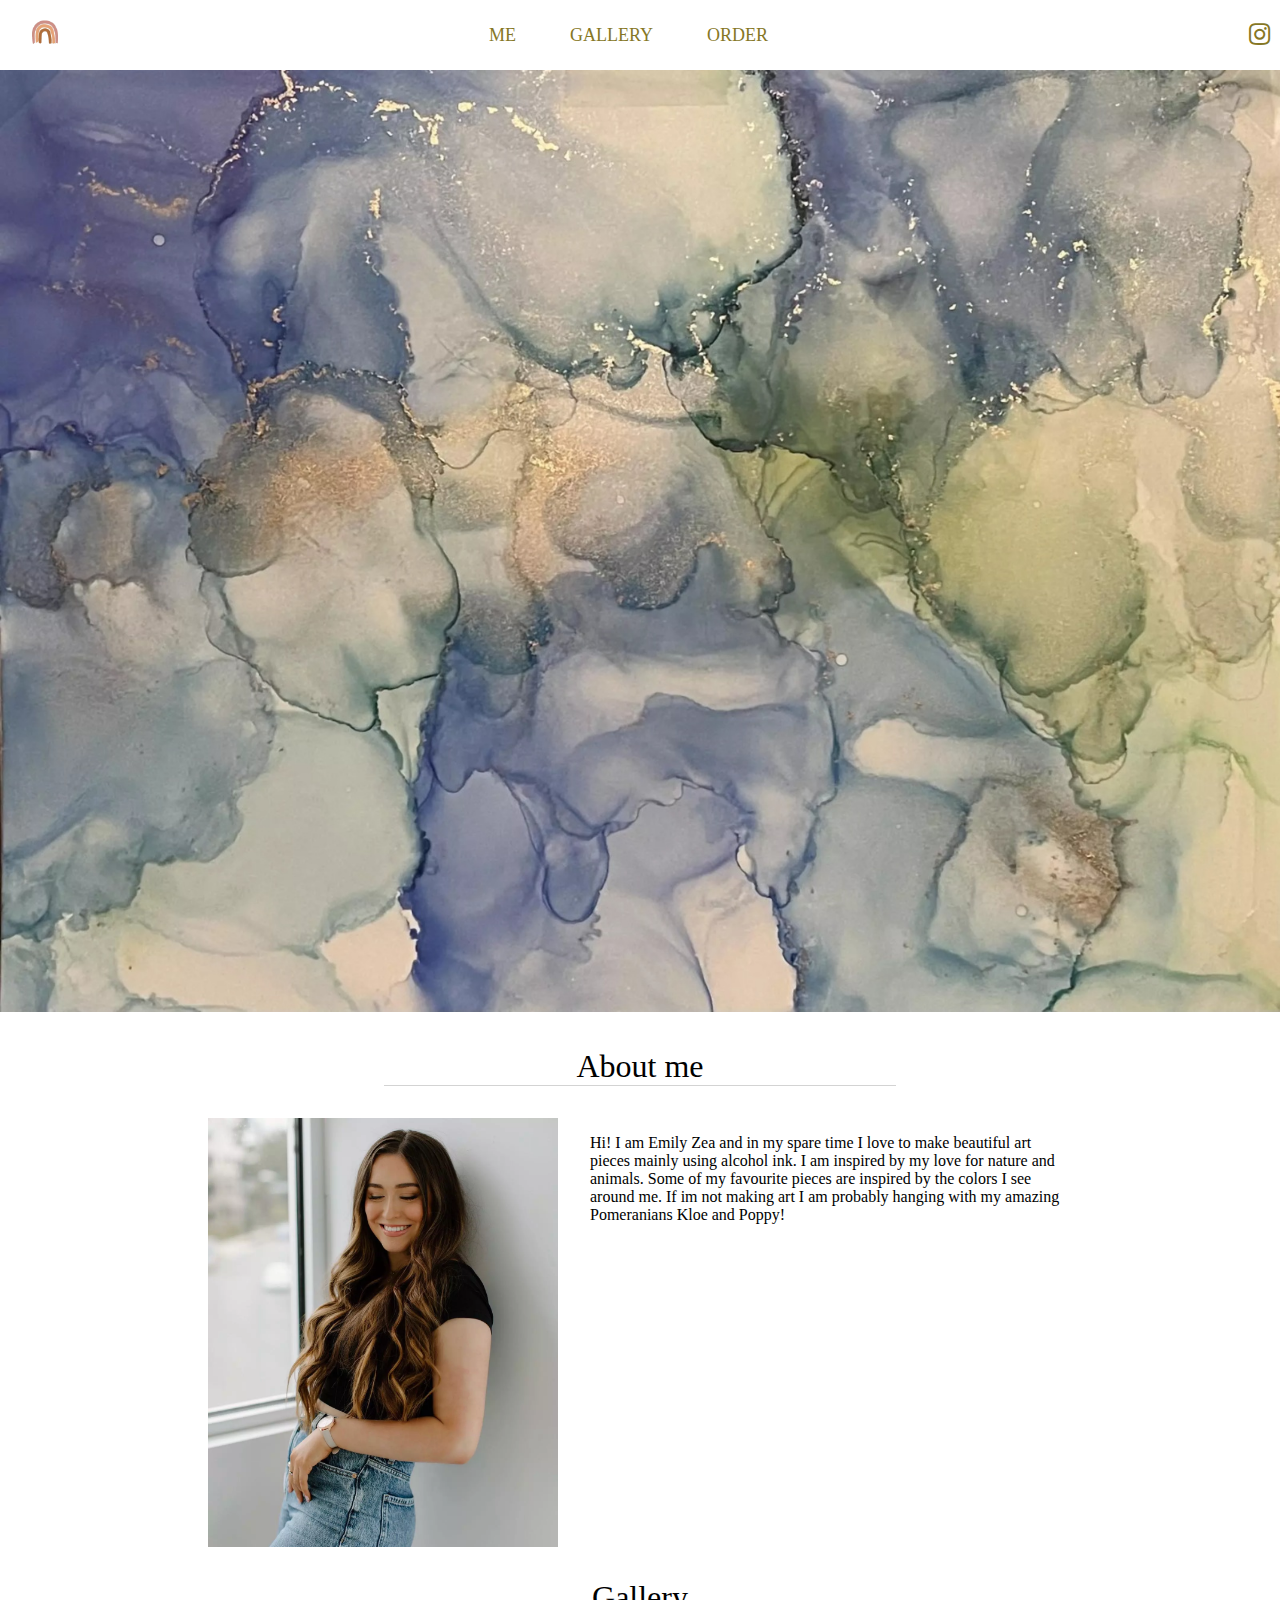
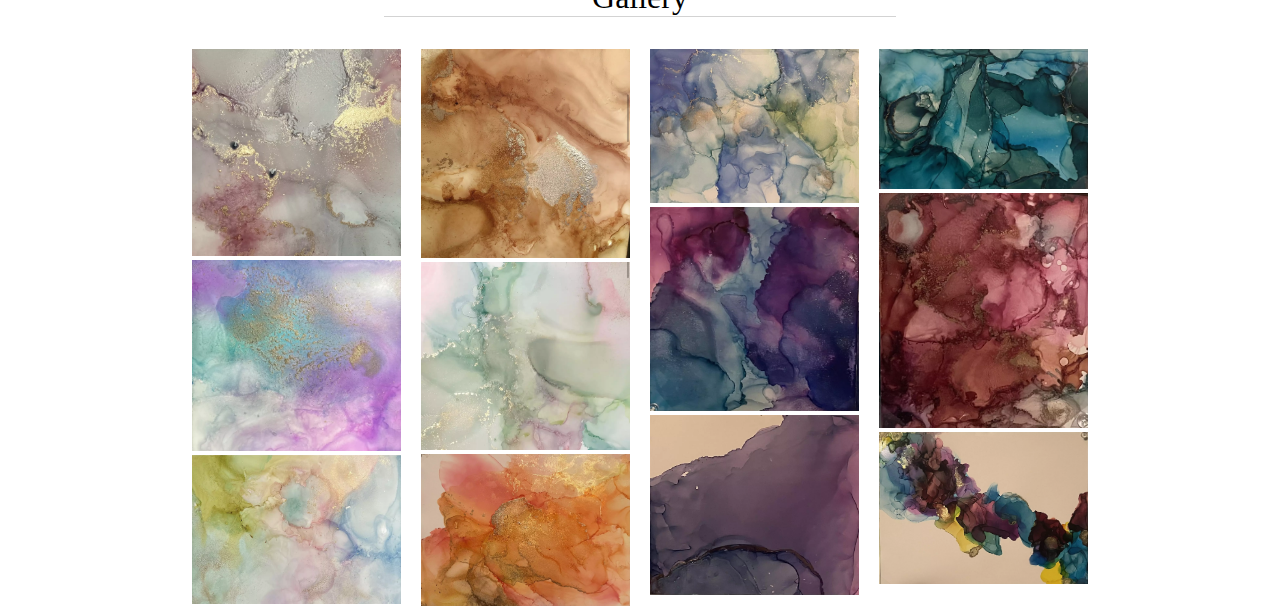
==== index.html @ 8fcdc7fa "srcset of mainimg" ====
<!DOCTYPE html>
<html lang="en">
<head>
  <meta charset="UTF-8">
  <meta http-equiv="X-UA-Compatible" content="IE=edge">
  <meta name="viewport" content="width=device-width, initial-scale=1.0">
  <link rel="stylesheet" href="styles.css">
  <link rel="stylesheet" href="https://cdnjs.cloudflare.com/ajax/libs/font-awesome/6.2.0/css/all.min.css" integrity="sha512-xh6O/CkQoPOWDdYTDqeRdPCVd1SpvCA9XXcUnZS2FmJNp1coAFzvtCN9BmamE+4aHK8yyUHUSCcJHgXloTyT2A==" crossorigin="anonymous" referrerpolicy="no-referrer" />
  <link rel="stylesheet" href="https://cdnjs.cloudflare.com/ajax/libs/font-awesome/4.7.0/css/font-awesome.min.css">
  <title>Zeal art</title>
</head>
<header>
  <nav>
    <a href="./index.html"><img src="../images/zealLogo.png" alt="company logo"></a>
    <ul id="mainlinks">
      <a href="./index.html#about-me"><li class="links">ME</li></a>
      <a href="./index.html#main-gallery"><li class="links">GALLERY</li></a>
      <a href="./order.html"><li class="links">ORDER</li></a>
    </ul>

    <a href="https://www.instagram.com/zealartcreations/?hl=en"><i class="fa fa-instagram" id="insta"></i></a>
    <div id="burger"><i class="fa-solid fa-bars"></i></div>
  </nav>

  <div id="hiddenlink">
    <ul id="reactivelinks">
      <a href="./index.html#about-me"><li class="links">ME</li></a>
      <a href="./index.html#main-gallery"><li class="links">GALLERY</li></a>
      <a href="./order.js"><li class="links">ORDER</li></a>
    </ul>
  </div>
</header>
  <div class="nav-container">
    <img id="main-img" srcset="
    ../images/img7-small.jpg 300w,
    ../images/img7-med.jpg 600w,
    ../images/img7-lrg.jpg 1200w,
    ../images/img7-xl.jpg 1600w
    " 
    alt="alcohol ink painting">
  </div>
<body>
 <section class="about-wrapper">
    <p id="about-me">About me</p>

  <div class="about">    
    <img class="me-img" src="../images/emily.webp" alt="">
    <p class="me-text">Hi! I am Emily Zea and in my spare time I love to make beautiful art pieces mainly using alcohol ink. I am inspired by my love for nature and animals. Some of my favourite pieces are inspired by the colors I see around me. If im not making art I am probably hanging with my amazing Pomeranians Kloe and Poppy!  </p>
  </div>

 </section>
 <section id="main-gallery"class="gallery-wrapper">
  <p class="gallery">Gallery</p>
  <div class="gallery-img">

    <div class="img-text">
      <p class="img-identify one">$10</p>
      <img id="one" src="../images/img8.webp" alt="">
     </div>

     <div class="img-text">
      <p class="img-identify two">$5</p>
      <img id="two" src="../images/img9.webp" alt="">
     </div>

    <div class="img-text">
      <p class="img-identify three">$10</p>
      <img id="three" src="../images/img10.webp" alt="">
    </div>

    <div class="img-text">
      <p class="img-identify four">$15</p>
      <img id="four" src="../images/img11.webp" alt="">
    </div>

    <div class="img-text">
      <p class="img-identify five">$15</p>
      <img id="five" src="../images/img12.webp" alt="">
    </div>

    <div class="img-text">
      <p class="img-identify six">$10</p>
      <img id="six" src="../images/img6.webp" alt="">
    </div>

    <div class="img-text">
      <p class="img-identify seven">$20</p>
      <img id="seven"src="../images/img7.webp" alt="">
    </div>

    <div class="img-text">
      <p class="img-identify eight">$10</p>
      <img id="eight" src="../images/img1.webp" alt="">
    </div>

    <div class="img-text">
      <p class="img-identify nine">$10</p>
      <img id="nine" src="../images/img2.webp" alt="">
    </div>
    
    <div class="img-text">
      <p class="img-identify ten">$10</p>
      <img id="ten" src="../images/img3.webp" alt="">
    </div>

    <div class="img-text">
      <p class="img-identify eleven">$10</p>
      <img id="eleven" src="../images/img4.webp" alt="">
    </div>
    
    <div class="img-text">
      <p class="img-identify twelve">$10</p>
      <img id="twelve" src="../images/img5.webp" alt="">
    </div>

  </div>
 </section>

  <script src="../src/app.js"></script>
</body>
</html>
---- styles.css ----
*{
  padding: 0;
  margin: 0;
  box-sizing: border-box;
}

/* navbar */
#insta{
  font-size: 25px;
  padding-top: 22px;
  padding-right: 10px;
  color: rgb(134, 119, 37);

}
nav{
  display: flex;
  justify-content: space-between;
  max-height: 70px;

}
nav img{
  width: 80px;
  margin-left: 5px;
}
.links {
  list-style: none;
  display: inline-flex;
  padding: 25px;
  color: rgb(134, 119, 37);
  font-size: large;
}
a{
  text-decoration: none;
}
#mainlinks{
  margin-left: -4.8rem;
}

.links:hover, #insta:hover, #burger:hover{
  color: rgb(74, 69, 23);
  cursor: grab;
}

#burger{
  font-size: x-large;
  font-weight: 100;
  color: rgb(134, 119, 37);
  padding: 22px 30px 40px 30px;
  display: none;
}
@media (max-width: 850px){
  nav button{
    display: none;
  }
  #burger{
    display: block;
  }
  nav ul{
    display: none;
  }
}
@media (min-width: 849px){
  #hiddenlink{
    display: none
  }
  
}
  #reactivelinks{
    text-align: center;
    margin: 0;
    padding: 0;
    font-size: medium;
    display: none;
  }




  /* mainimg */
  #main-img{
    
  }


  /* about */
  
  #about-me, .gallery{
    font-size: xx-large;
    font-weight: 400;
    margin: 2rem auto 2rem auto;
    border-bottom: 1px solid lightgray;
    max-width: 40%;
    text-align: center;
  }
  .about{
    display: flex;
    max-width: 70%;
    margin-left: auto;
    margin-right: auto;
  }
  .me-img{
    margin-right: 1rem;
    margin-left: 1rem;
    max-width: 350px
  }
  .me-text{
    margin: 1rem;

  }

@media screen and (max-width: 750px) {
  .about{
    flex-direction: column;
    align-items: center; 
  }
  
}
@media screen and (min-width: 1300px){
  .me-text{
    max-width: 70%;
  }
}

/* gallery */

.gallery-img{
  margin: 0 15% 0 15%;
  gap: 20px;
}
.gallery-img img{
  width: 100%;
}
.img-text{
  position: relative;

}
.img-identify{
  position: absolute;
  color: white;
  font: 400;
  font-size: x-large;
  padding: 1px;
  background-color: rgb(90, 107, 65);
  display: none;
}

@media screen and (min-width: 500px){
  .gallery-img{
    columns: 2;
  }
}
@media screen and (min-width: 650px){
  .gallery-img{
    columns: 3;
  }
}
@media screen and (min-width: 800px){
  .gallery-img{
    columns: 4;
  }
}
.img-list-text{
  /* margin-bottom: 10px; */
  text-align: center;
  display: flex;
  flex-direction: column;
  color: white;
  
}
.img-list-writing{
  padding-bottom: 9px;
}
.img-list-head{
  display: inline;
  font-weight: 100;
  color: rgb(200, 180, 66);
  text-decoration: underline;
  
  
}
.img-list-text img, .buying-info{
  margin-left: auto;
  margin-right: auto;
  width: 100%;
  max-width: 600px;
  /* display: block; */
  margin-bottom: 10px;
}
.img-list-text img:hover{
  backdrop-filter: blur(10px);
  filter: blur(20px);
  transition: 0.5s ease-in-out;
}
.img-list-text, .img-list{
  max-width: 600px;
  margin-left: auto;
  margin-right: auto;
  /* columns: 2; */
  /* column-gap: 5px; */

}

.buying-info{
  margin-top: -12rem;
  display: none;
  z-index: 10;  
  
}
@media screen and (min-width: 330px)  {
  .buying-info{
    margin-bottom: 2rem;
  }
}
@media screen and (min-width: 390px)  {
  .buying-info{
    margin-bottom: 3.3rem;
  }
}
@media screen and (min-width: 520px)  {
  .buying-info{
    margin-bottom: 4.5rem;
  }
}
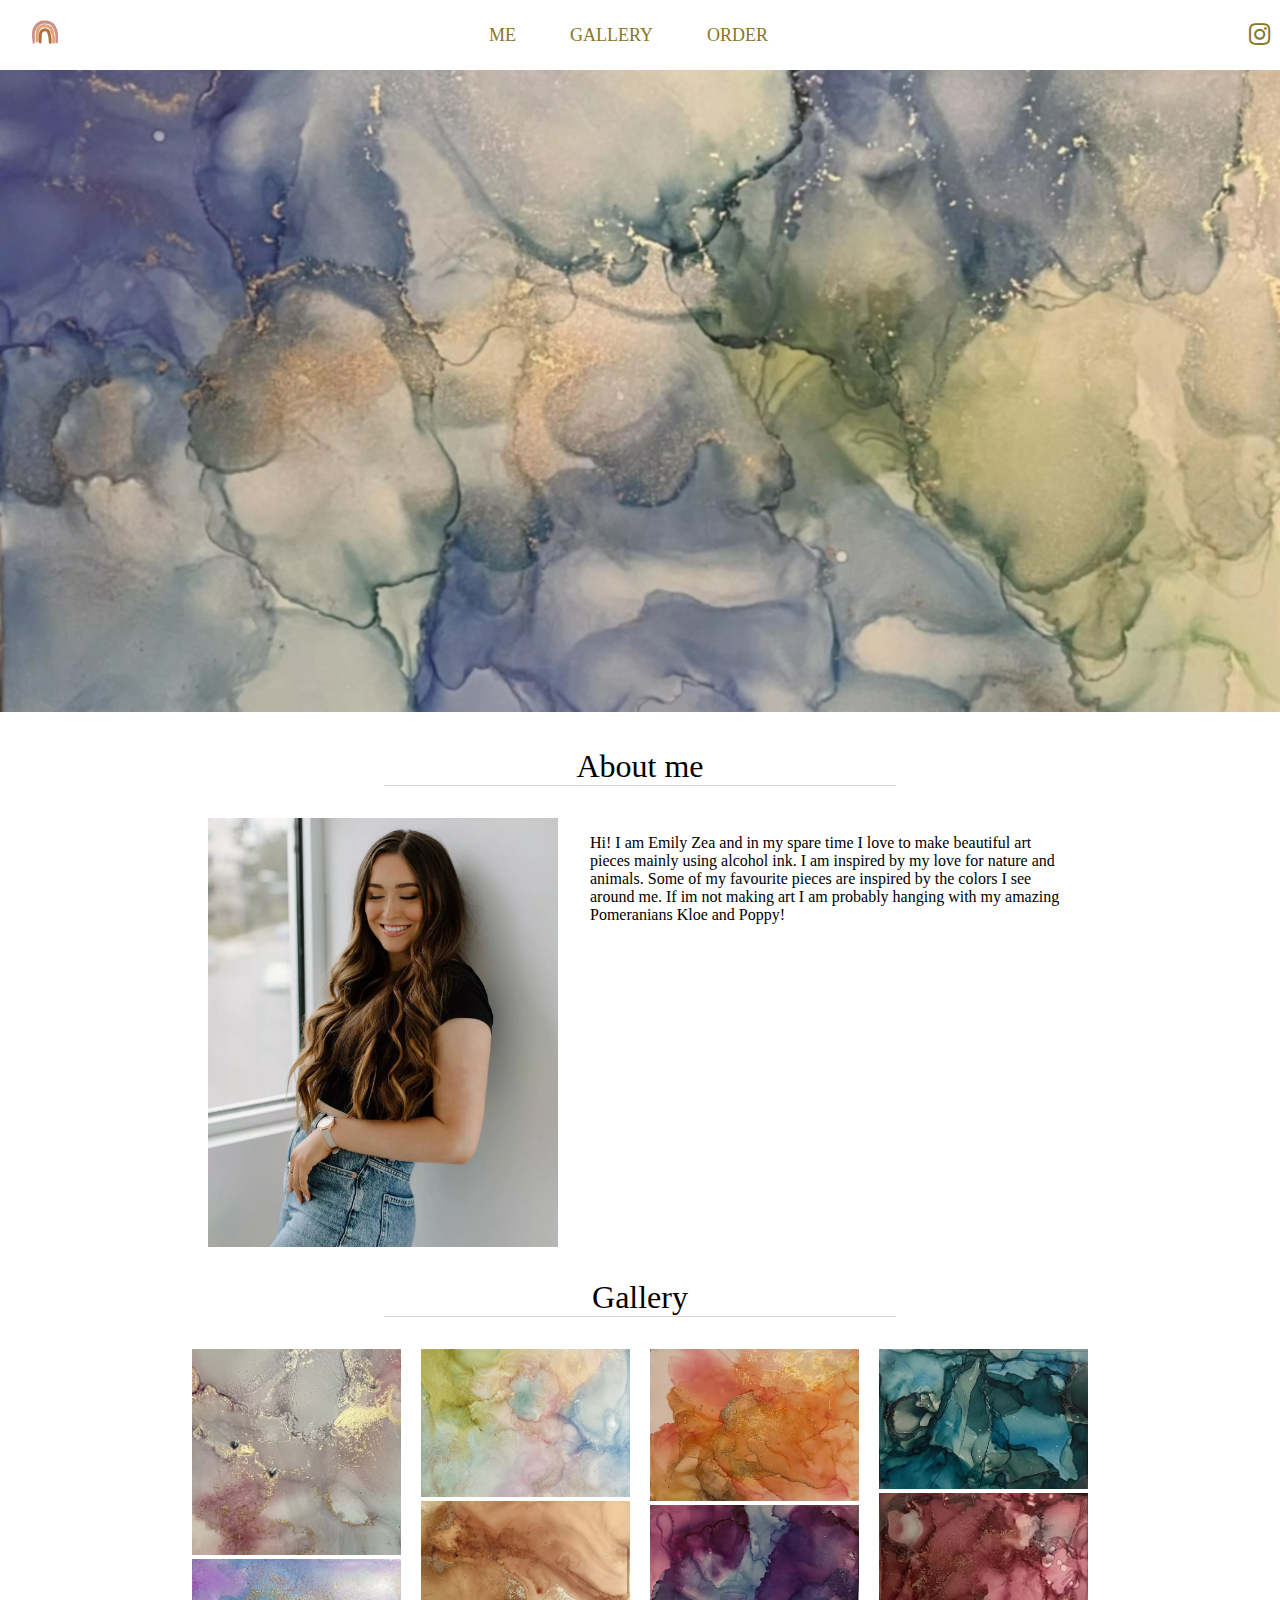
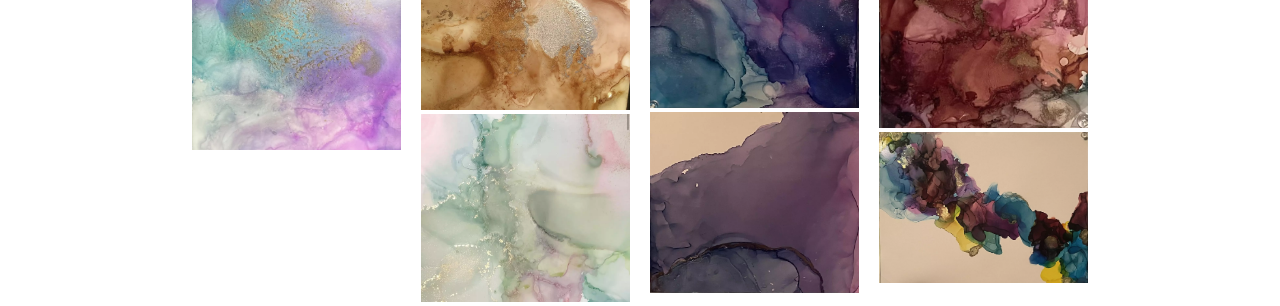
==== commit a708d854: "main img src update" ====
--- a/index.html
+++ b/index.html
@@ -30,13 +30,20 @@
     </ul>
   </div>
 </header>
+
+
+<!-- 320×320, 880×880, 1210×1210, 1470×1470, 1680×1680, 1870×1870, 2048×2048 -->
   <div class="nav-container">
     <img id="main-img" srcset="
-    ../images/img7-small.jpg 300w,
-    ../images/img7-med.jpg 600w,
-    ../images/img7-lrg.jpg 1200w,
-    ../images/img7-xl.jpg 1600w
+    ../images/img7-320.jpg 320w,
+    ../images/img7-880.jpg 880w,
+    ../images/img7-1210.jpg 1210w,
+    ../images/img7-1470.jpg 1470w,
+    ../images/img7-1680.jpg 1680w,
+    ../images/img7-1870.jpg 1870w,
+    ../images/img7-2048.jpg 2048w,
     " 
+    sizes="100vw"
     alt="alcohol ink painting">
   </div>
 <body>
@@ -83,10 +90,17 @@
       <img id="six" src="../images/img6.webp" alt="">
     </div>
 
-    <div class="img-text">
+    <!-- <div class="img-text">
       <p class="img-identify seven">$20</p>
-      <img id="seven"src="../images/img7.webp" alt="">
-    </div>
+      <img id="seven"src="../images/img7.webp" 
+      srcset="
+    ../images/img7-small.jpg 300w,
+    ../images/img7-med.jpg 800w,
+    ../images/img7-lrg.jpg 1200w,
+    ../images/img7-xl.jpg 1600w
+    " 
+    alt="">
+    </div> -->
 
     <div class="img-text">
       <p class="img-identify eight">$10</p>
--- a/styles.css
+++ b/styles.css
@@ -78,7 +78,7 @@
 
   /* mainimg */
   #main-img{
-    
+   
   }
 
 
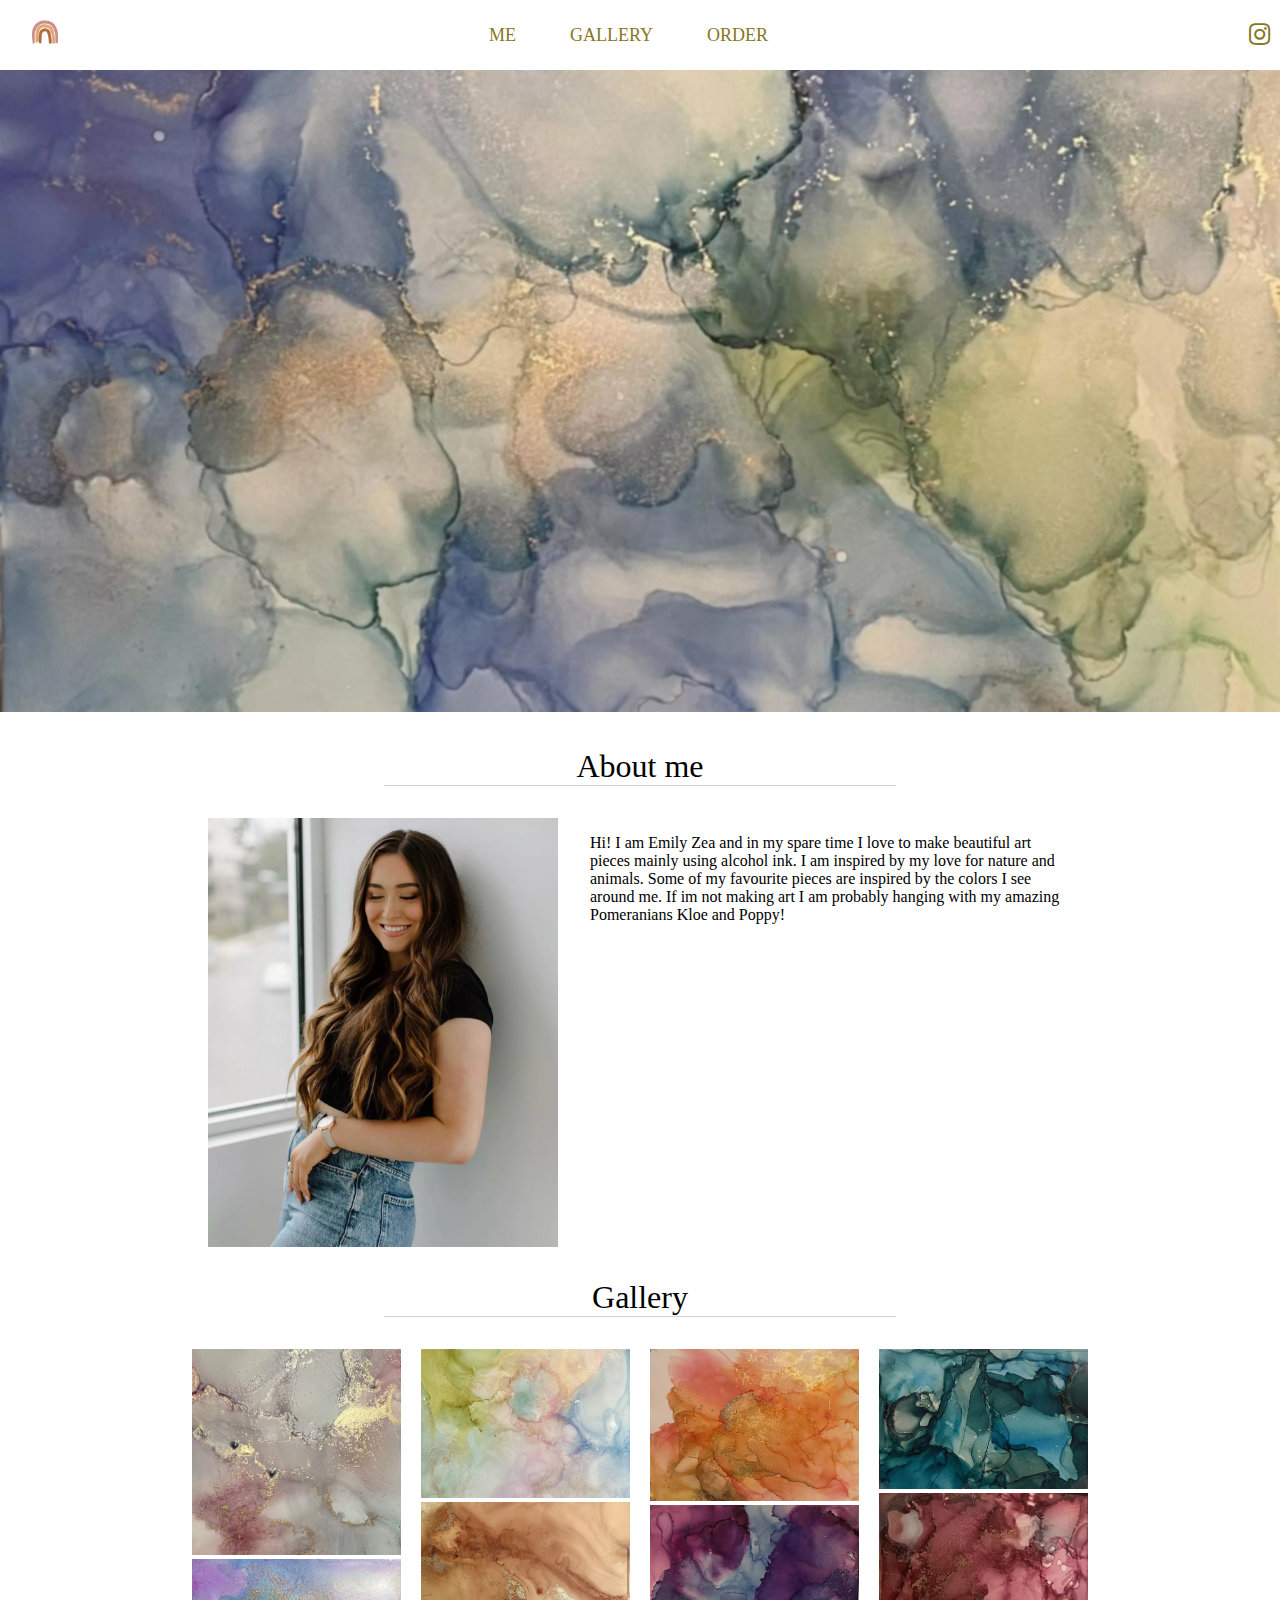
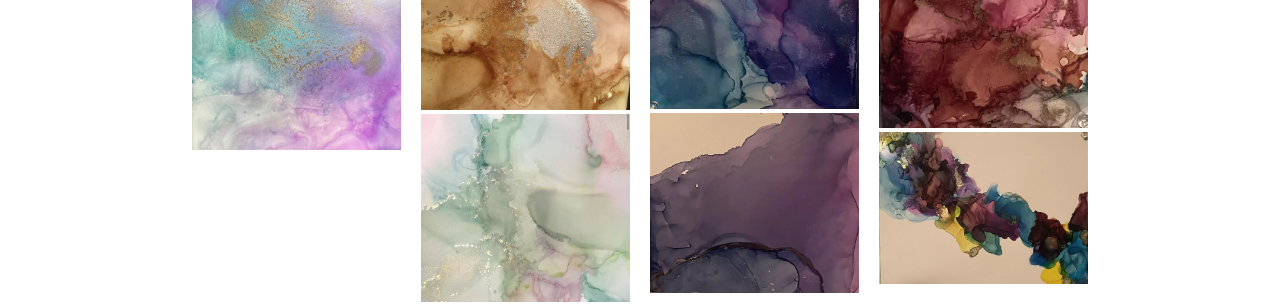
==== commit f083c686: "about photo srcset and img blur affect" ====
--- a/index.html
+++ b/index.html
@@ -34,14 +34,14 @@
 
 <!-- 320×320, 880×880, 1210×1210, 1470×1470, 1680×1680, 1870×1870, 2048×2048 -->
   <div class="nav-container">
-    <img id="main-img" srcset="
+    <img id="main-img" src="../images/img7-320.jpg 320w," srcset="
     ../images/img7-320.jpg 320w,
     ../images/img7-880.jpg 880w,
     ../images/img7-1210.jpg 1210w,
     ../images/img7-1470.jpg 1470w,
     ../images/img7-1680.jpg 1680w,
     ../images/img7-1870.jpg 1870w,
-    ../images/img7-2048.jpg 2048w,
+    ../images/img7-2048.jpg 2048w
     " 
     sizes="100vw"
     alt="alcohol ink painting">
@@ -51,7 +51,12 @@
     <p id="about-me">About me</p>
 
   <div class="about">    
-    <img class="me-img" src="../images/emily.webp" alt="">
+    <img class="me-img" src="../images/emily-500.jpg" srcset="
+    ../images/emily-500.jpg 1x,
+    ../images/emily-1000.jpg 2x,
+    ../images/emily-1800.jpg 3.6x
+    " 
+    alt="">
     <p class="me-text">Hi! I am Emily Zea and in my spare time I love to make beautiful art pieces mainly using alcohol ink. I am inspired by my love for nature and animals. Some of my favourite pieces are inspired by the colors I see around me. If im not making art I am probably hanging with my amazing Pomeranians Kloe and Poppy!  </p>
   </div>
 
@@ -62,7 +67,10 @@
 
     <div class="img-text">
       <p class="img-identify one">$10</p>
-      <img id="one" src="../images/img8.webp" alt="">
+      <img id="one" src="../images/img8.webp" srcset="
+      
+      "
+      alt="">
      </div>
 
      <div class="img-text">
--- a/styles.css
+++ b/styles.css
@@ -101,7 +101,7 @@
   .me-img{
     margin-right: 1rem;
     margin-left: 1rem;
-    max-width: 350px
+    width: 350px;
   }
   .me-text{
     margin: 1rem;
@@ -129,6 +129,7 @@
 }
 .gallery-img img{
   width: 100%;
+  
 }
 .img-text{
   position: relative;
@@ -142,6 +143,7 @@
   padding: 1px;
   background-color: rgb(90, 107, 65);
   display: none;
+  z-index: 10;
 }
 
 @media screen and (min-width: 500px){
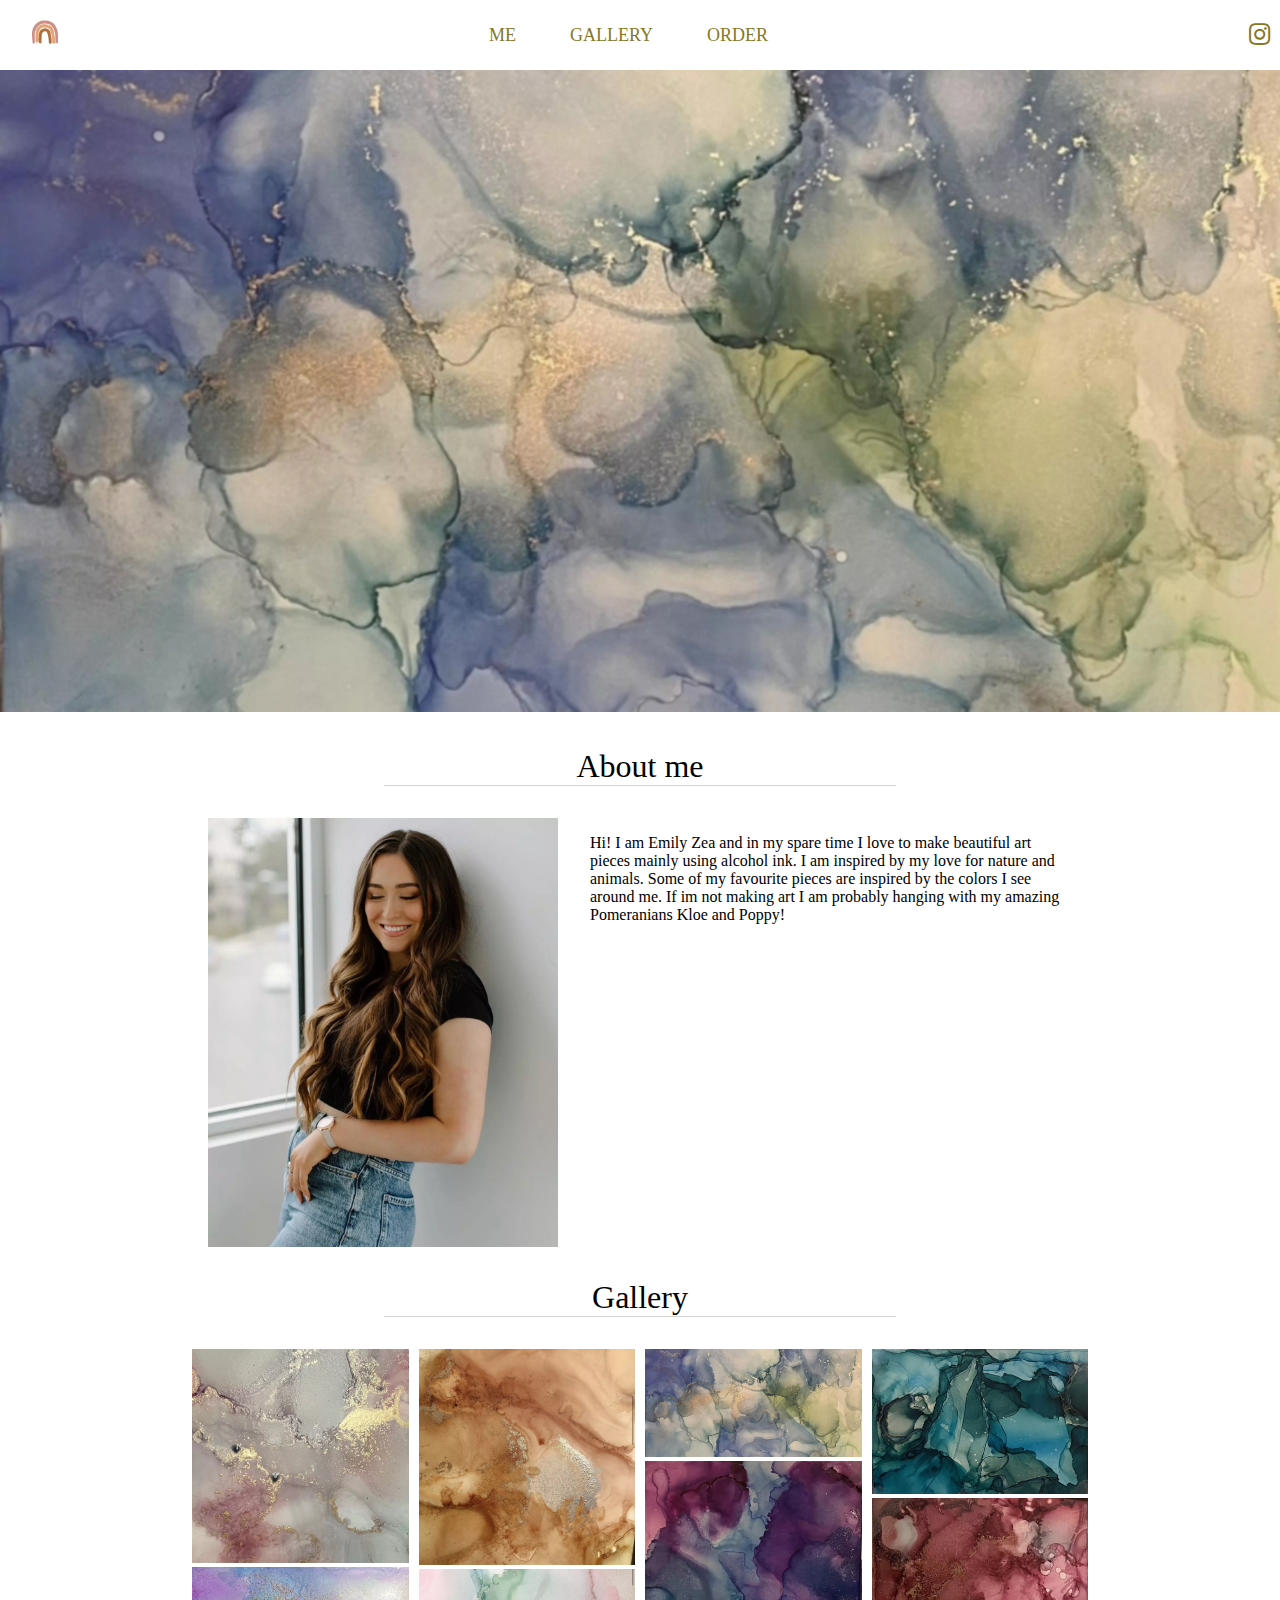
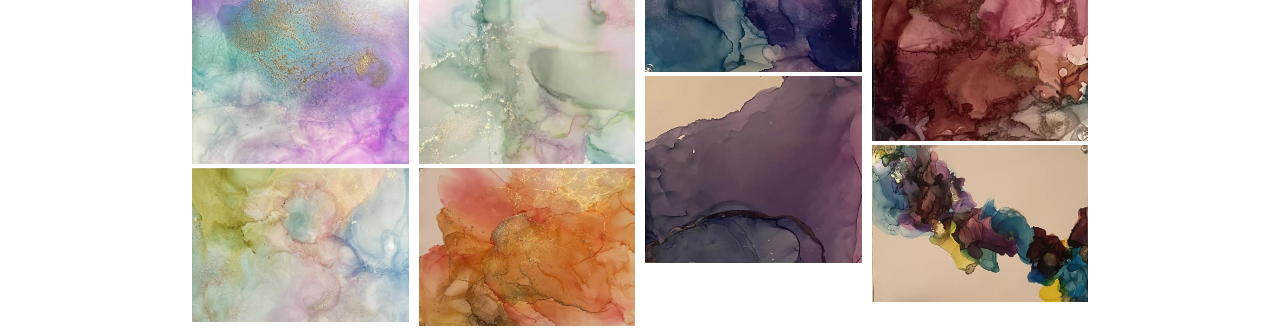
==== commit 453cf38a: "new srcset of images for the main page" ====
--- a/index.html
+++ b/index.html
@@ -68,71 +68,146 @@
     <div class="img-text">
       <p class="img-identify one">$10</p>
       <img id="one" src="../images/img8.webp" srcset="
-      
-      "
+      ../images/img8-400.jpg 400w,
+      ../images/img8-880.jpg 880w,
+      ../images/img8-1210.jpg 1210w,
+      ../images/img8-1470.jpg 1470w,
+      ../images/img8-1680.jpg 1680w,
+      "
+      sizes="(min-width: 800px) calc(17.5vw - 7px), (min-width: 660px) 23.33vw, (min-width: 500px) 35vw, 70vw"
       alt="">
      </div>
 
      <div class="img-text">
       <p class="img-identify two">$5</p>
-      <img id="two" src="../images/img9.webp" alt="">
+      <img id="two" src="../images/img9.webp" srcset="
+      ../images/img9-400.jpg 400w,
+      ../images/img9-880.jpg 880w,
+      ../images/img9-1210.jpg 1210w,
+      ../images/img9-1470.jpg 1470w,
+      ../images/img9-1680.jpg 1680w,
+      "
+      sizes="(min-width: 800px) calc(17.5vw - 7px), (min-width: 660px) 23.33vw, (min-width: 500px) 35vw, 70vw" alt="">
      </div>
 
     <div class="img-text">
       <p class="img-identify three">$10</p>
-      <img id="three" src="../images/img10.webp" alt="">
+      <img id="three" src="../images/img10.webp" srcset="
+      ../images/img10-400.jpg 400w,
+      ../images/img10-880.jpg 880w,
+      ../images/img10-1210.jpg 1210w,
+      ../images/img10-1470.jpg 1470w,
+      ../images/img10-1680.jpg 1680w,
+      "
+      sizes="(min-width: 800px) calc(17.5vw - 7px), (min-width: 660px) 23.33vw, (min-width: 500px) 35vw, 70vw" alt="">
     </div>
 
     <div class="img-text">
       <p class="img-identify four">$15</p>
-      <img id="four" src="../images/img11.webp" alt="">
+      <img id="four" src="../images/img11.webp" srcset="
+      ../images/img11-400.jpg 400w,
+      ../images/img11-880.jpg 880w,
+      ../images/img11-1210.jpg 1210w,
+      ../images/img11-1470.jpg 1470w,
+      ../images/img11-1680.jpg 1680w,
+      "
+      sizes="(min-width: 800px) calc(17.5vw - 7px), (min-width: 660px) 23.33vw, (min-width: 500px) 35vw, 70vw" alt="">
     </div>
 
     <div class="img-text">
       <p class="img-identify five">$15</p>
-      <img id="five" src="../images/img12.webp" alt="">
+      <img id="five" src="../images/img12.webp" srcset="
+      ../images/img12-400.jpg 400w,
+      ../images/img12-880.jpg 880w,
+      ../images/img12-1210.jpg 1210w,
+      ../images/img12-1470.jpg 1470w,
+      ../images/img12-1680.jpg 1680w,
+      "
+      sizes="(min-width: 800px) calc(17.5vw - 7px), (min-width: 660px) 23.33vw, (min-width: 500px) 35vw, 70vw" alt="">
     </div>
 
     <div class="img-text">
       <p class="img-identify six">$10</p>
-      <img id="six" src="../images/img6.webp" alt="">
-    </div>
-
-    <!-- <div class="img-text">
+      <img id="six" src="../images/img6.webp" srcset="
+      ../images/img6-400.jpg 400w,
+      ../images/img6-880.jpg 880w,
+      ../images/img6-1210.jpg 1210w,
+      ../images/img6-1470.jpg 1470w,
+      ../images/img6-1680.jpg 1680w,
+      "
+      sizes="(min-width: 800px) calc(17.5vw - 7px), (min-width: 660px) 23.33vw, (min-width: 500px) 35vw, 70vw" alt="">
+    </div>
+
+    <div class="img-text">
       <p class="img-identify seven">$20</p>
-      <img id="seven"src="../images/img7.webp" 
-      srcset="
-    ../images/img7-small.jpg 300w,
-    ../images/img7-med.jpg 800w,
-    ../images/img7-lrg.jpg 1200w,
-    ../images/img7-xl.jpg 1600w
-    " 
-    alt="">
-    </div> -->
+      <img id="seven"src="../images/img7.webp" srcset="
+      ../images/nimg7-400.jpg 400w,
+      ../images/nimg7-880.jpg 880w,
+      ../images/nimg7-1210.jpg 1210w,
+      ../images/nimg7-1470.jpg 1470w,
+      ../images/nimg7-1680.jpg 1680w,
+      "
+      sizes="(min-width: 800px) calc(17.5vw - 7px), (min-width: 660px) 23.33vw, (min-width: 500px) 35vw, 70vw"alt="">
+    </div>
 
     <div class="img-text">
       <p class="img-identify eight">$10</p>
-      <img id="eight" src="../images/img1.webp" alt="">
+      <img id="eight" src="../images/img1.webp" srcset="
+      ../images/img1-400.jpg 400w,
+      ../images/img1-880.jpg 880w,
+      ../images/img1-1210.jpg 1210w,
+      ../images/img1-1470.jpg 1470w,
+      ../images/img1-1680.jpg 1680w,
+      "
+      sizes="(min-width: 800px) calc(17.5vw - 7px), (min-width: 660px) 23.33vw, (min-width: 500px) 35vw, 70vw"alt="">
     </div>
 
     <div class="img-text">
       <p class="img-identify nine">$10</p>
-      <img id="nine" src="../images/img2.webp" alt="">
+      <img id="nine" src="../images/img2.webp" srcset="
+      ../images/img2-400.jpg 400w,
+      ../images/img2-880.jpg 880w,
+      ../images/img2-1210.jpg 1210w,
+      ../images/img2-1470.jpg 1470w,
+      ../images/img2-1680.jpg 1680w,
+      "
+      sizes="(min-width: 800px) calc(17.5vw - 7px), (min-width: 660px) 23.33vw, (min-width: 500px) 35vw, 70vw"alt="">
     </div>
     
     <div class="img-text">
       <p class="img-identify ten">$10</p>
-      <img id="ten" src="../images/img3.webp" alt="">
+      <img id="ten" src="../images/img3.webp" srcset="
+      ../images/img3-400.jpg 400w,
+      ../images/img3-880.jpg 880w,
+      ../images/img3-1210.jpg 1210w,
+      ../images/img3-1470.jpg 1470w,
+      ../images/img3-1680.jpg 1680w,
+      "
+      sizes="(min-width: 800px) calc(17.5vw - 7px), (min-width: 660px) 23.33vw, (min-width: 500px) 35vw, 70vw"alt="">
     </div>
 
     <div class="img-text">
       <p class="img-identify eleven">$10</p>
-      <img id="eleven" src="../images/img4.webp" alt="">
+      <img id="eleven" src="../images/img4.webp" srcset="
+      ../images/img4-400.jpg 400w,
+      ../images/img4-880.jpg 880w,
+      ../images/img4-1210.jpg 1210w,
+      ../images/img4-1470.jpg 1470w,
+      ../images/img4-1680.jpg 1680w,
+      "
+      sizes="(min-width: 800px) calc(17.5vw - 7px), (min-width: 660px) 23.33vw, (min-width: 500px) 35vw, 70vw"alt="">
     </div>
     
     <div class="img-text">
       <p class="img-identify twelve">$10</p>
-      <img id="twelve" src="../images/img5.webp" alt="">
+      <img id="twelve" src="../images/img5.webp" srcset="
+      ../images/img5-400.jpg 400w,
+      ../images/img5-880.jpg 880w,
+      ../images/img5-1210.jpg 1210w,
+      ../images/img5-1470.jpg 1470w,
+      ../images/img5-1680.jpg 1680w,
+      "
+      sizes="(min-width: 800px) calc(17.5vw - 7px), (min-width: 660px) 23.33vw, (min-width: 500px) 35vw, 70vw"alt="">
     </div>
 
   </div>
--- a/styles.css
+++ b/styles.css
@@ -87,7 +87,7 @@
   #about-me, .gallery{
     font-size: xx-large;
     font-weight: 400;
-    margin: 2rem auto 2rem auto;
+    margin: 2rem auto;
     border-bottom: 1px solid lightgray;
     max-width: 40%;
     text-align: center;
@@ -124,8 +124,8 @@
 /* gallery */
 
 .gallery-img{
-  margin: 0 15% 0 15%;
-  gap: 20px;
+  margin: 0 15%;
+  gap: 10px;
 }
 .gallery-img img{
   width: 100%;
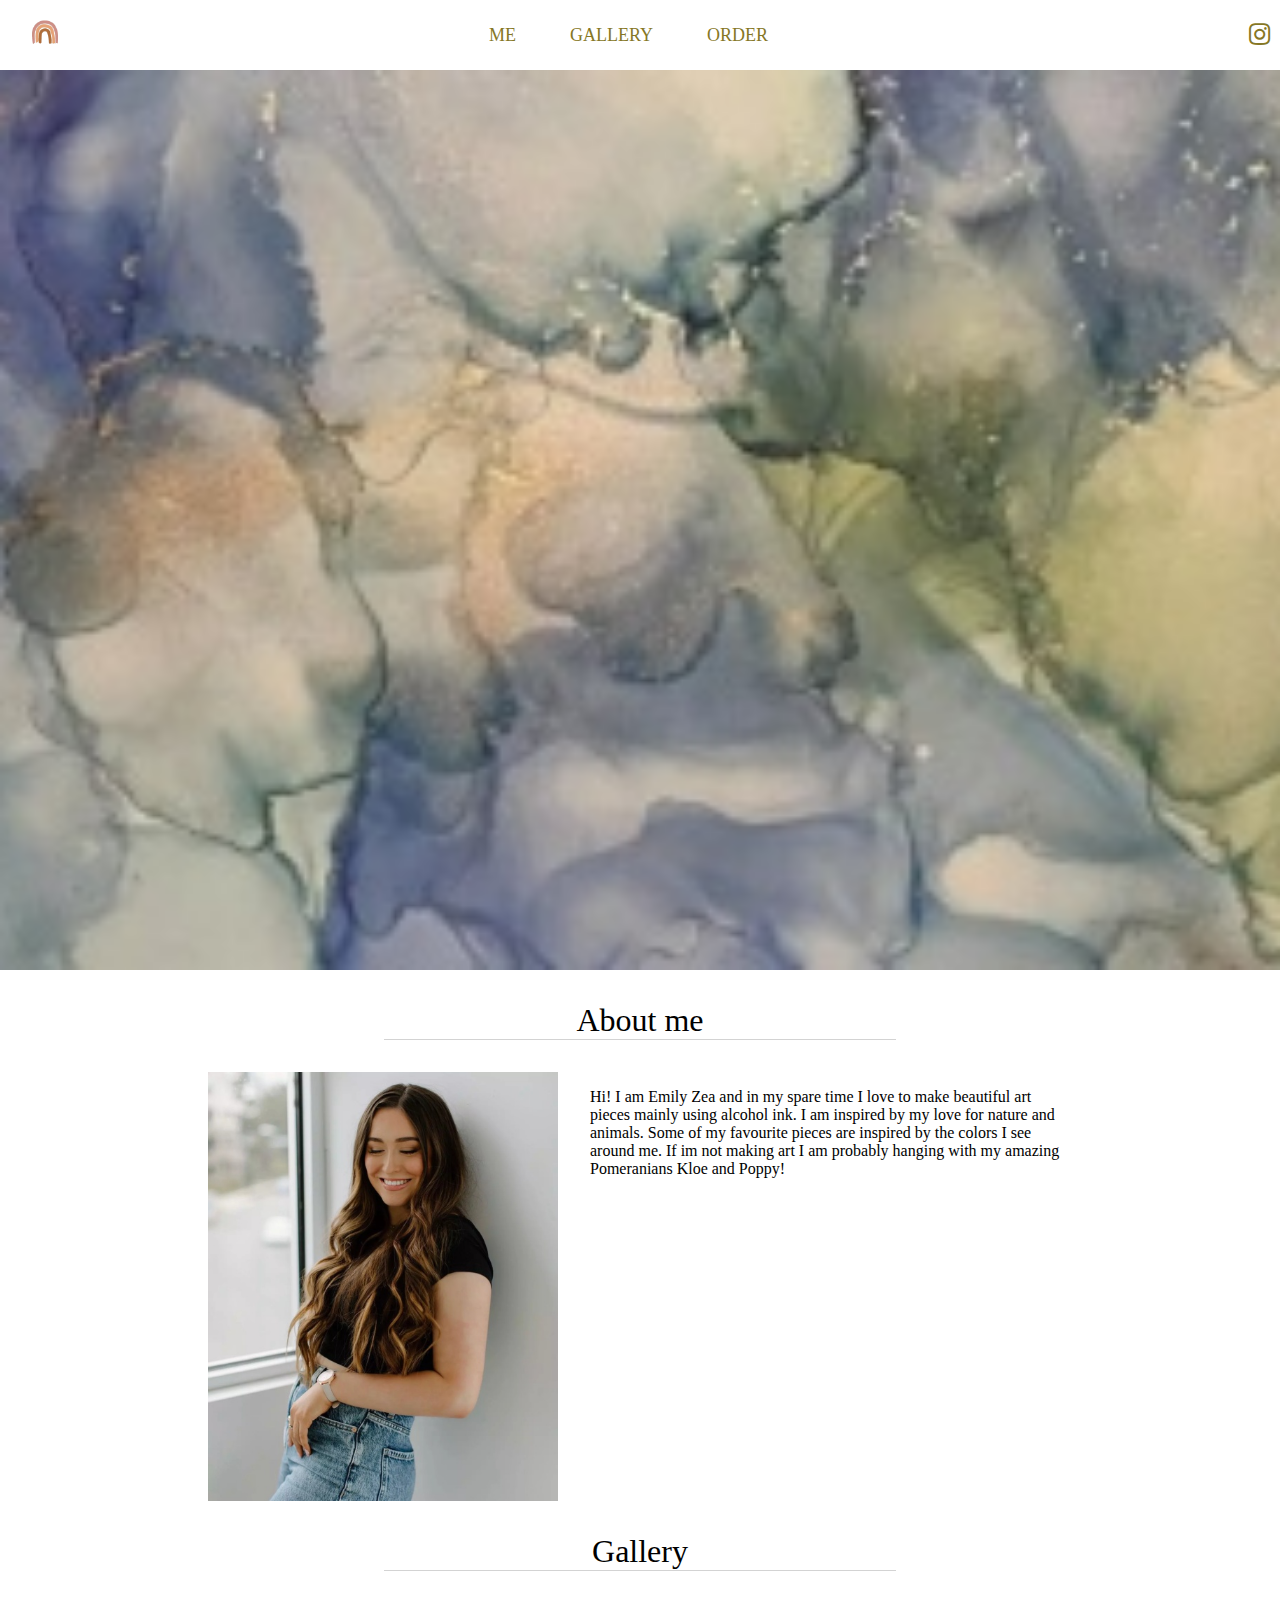
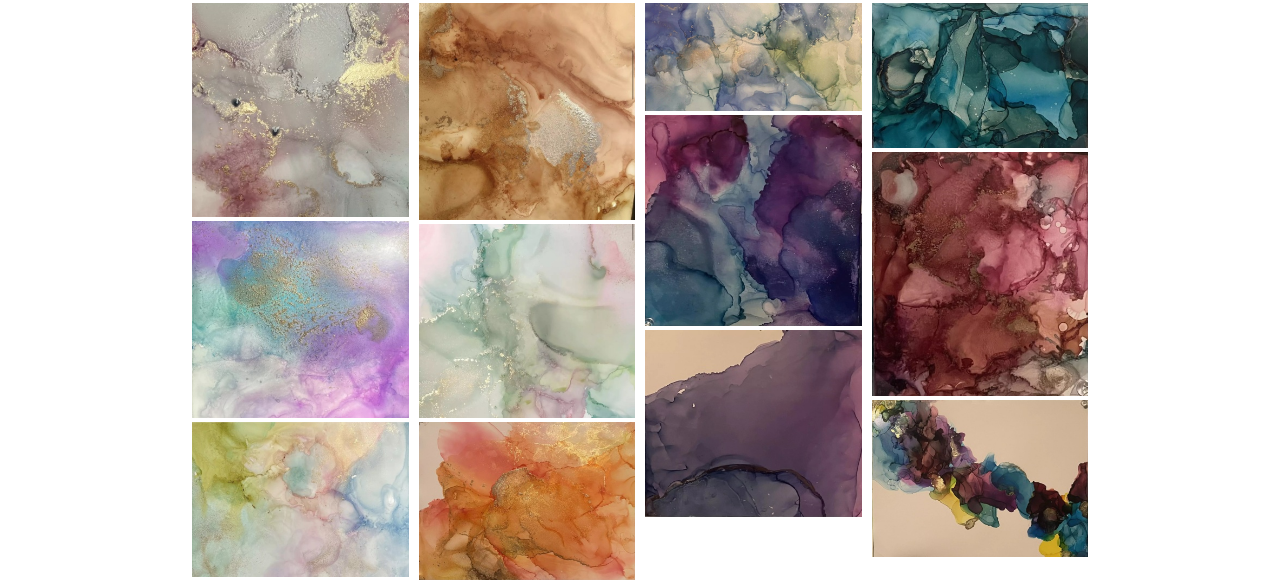
==== commit bbf60899: "added background image to main homepage" ====
--- a/index.html
+++ b/index.html
@@ -34,7 +34,7 @@
 
 <!-- 320×320, 880×880, 1210×1210, 1470×1470, 1680×1680, 1870×1870, 2048×2048 -->
   <div class="nav-container">
-    <img id="main-img" src="../images/img7-320.jpg 320w," srcset="
+    <!-- <img id="main-img" src="../images/img7-320.jpg 320w," srcset="
     ../images/img7-320.jpg 320w,
     ../images/img7-880.jpg 880w,
     ../images/img7-1210.jpg 1210w,
@@ -44,7 +44,7 @@
     ../images/img7-2048.jpg 2048w
     " 
     sizes="100vw"
-    alt="alcohol ink painting">
+    alt="alcohol ink painting"> -->
   </div>
 <body>
  <section class="about-wrapper">
--- a/styles.css
+++ b/styles.css
@@ -78,7 +78,15 @@
 
   /* mainimg */
   #main-img{
-   
+    height: 100vh;
+  }
+
+  .nav-container{
+    background-image: url('../images/img7-320.jpg');
+    height: 100vh;
+    background-repeat: no-repeat;
+    background-position: center;
+    background-size: cover;
   }
 
 
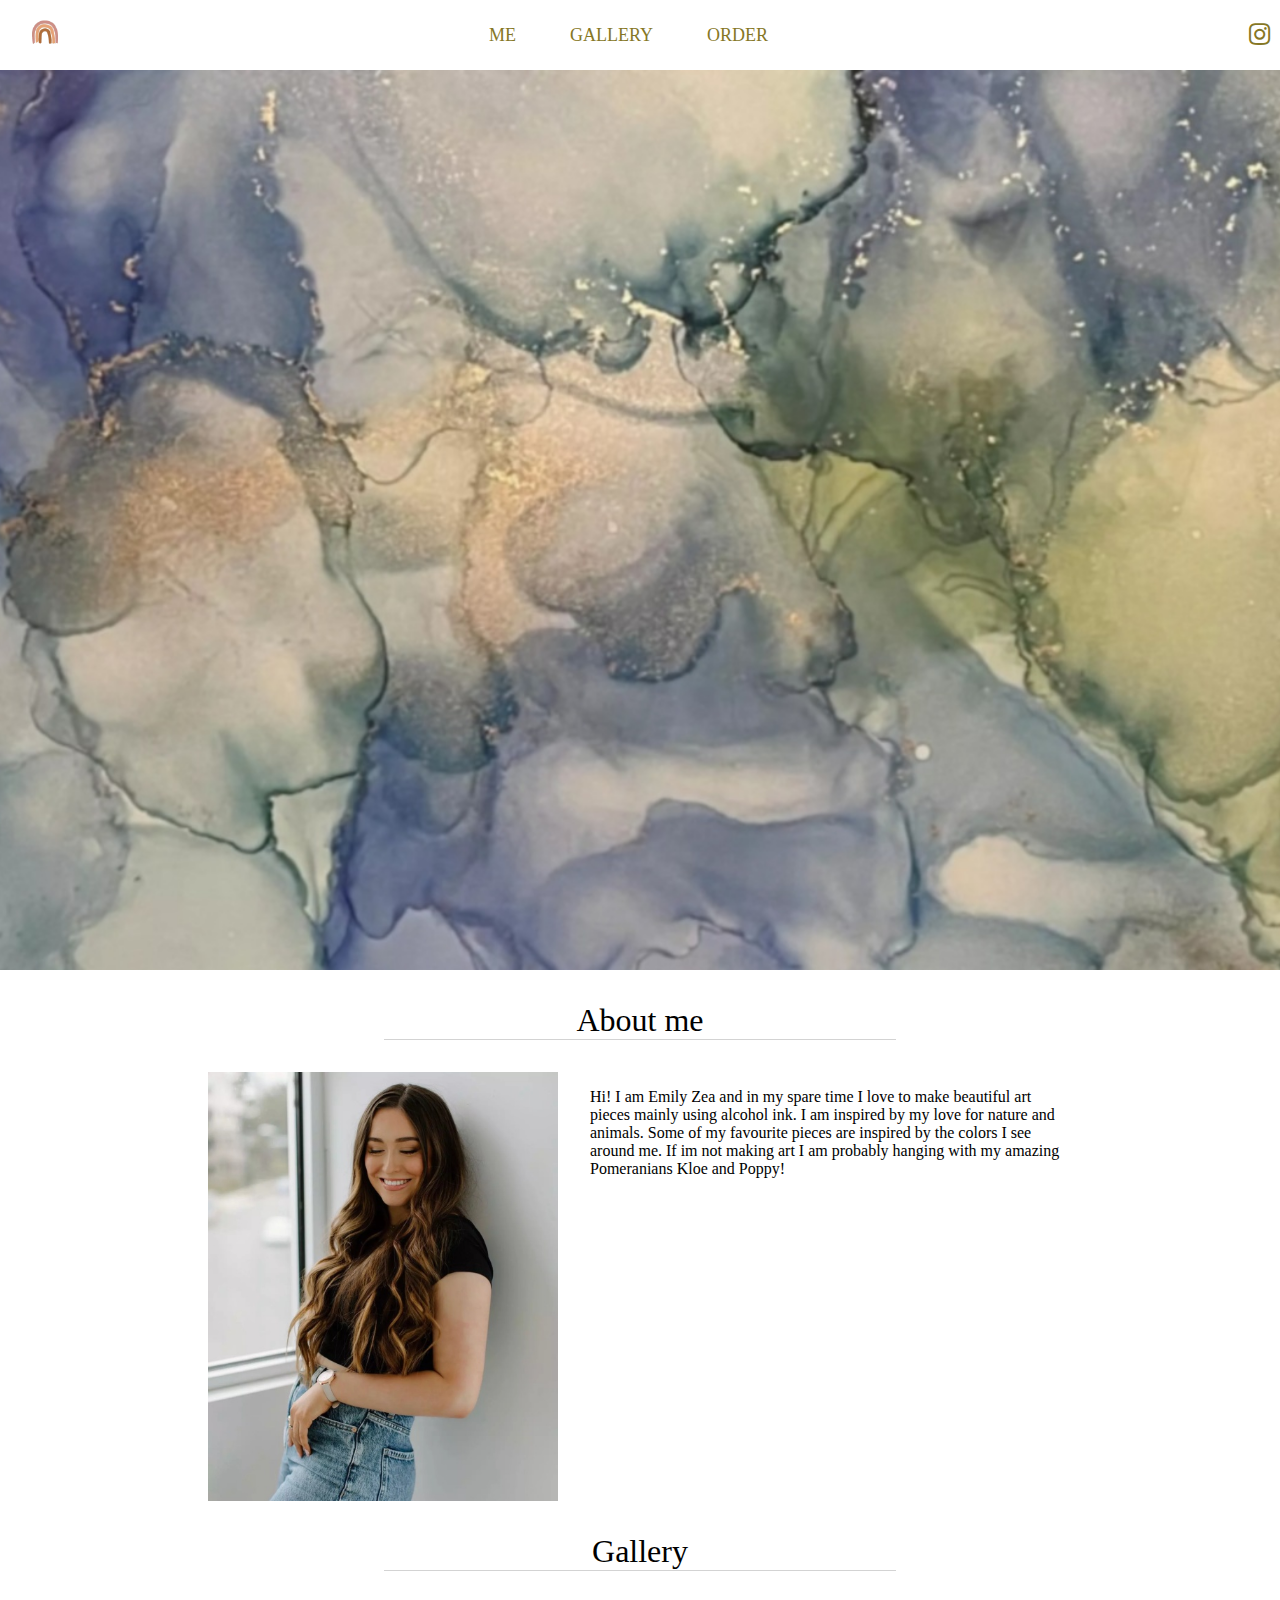
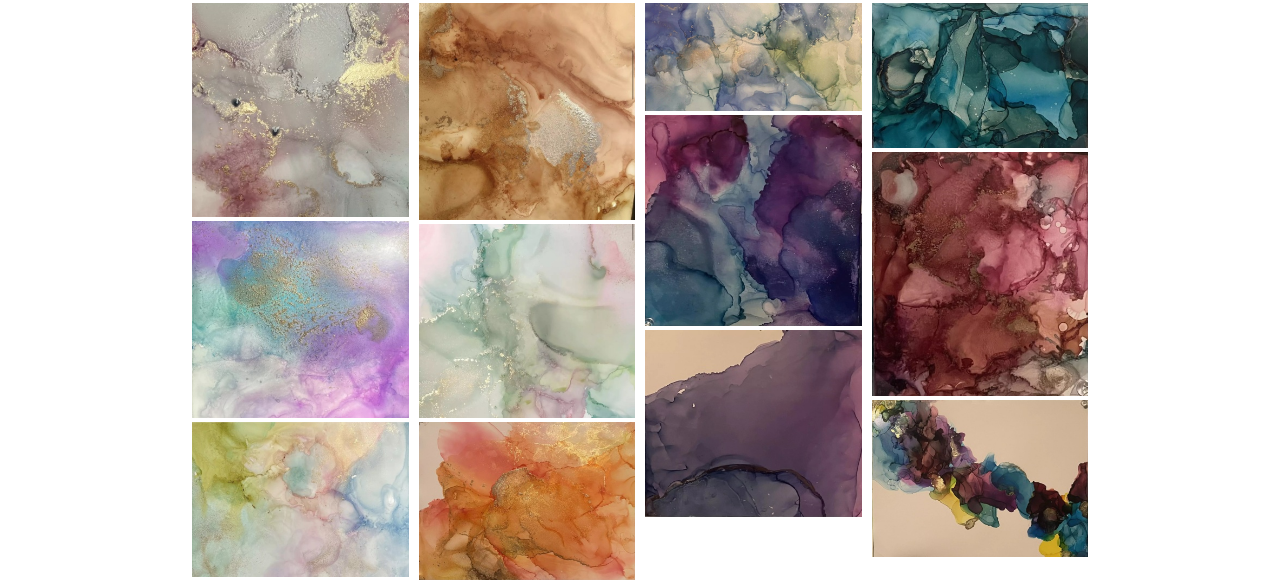
==== commit 9d77a9a1: "added favicon to main page" ====
--- a/index.html
+++ b/index.html
@@ -7,6 +7,10 @@
   <link rel="stylesheet" href="styles.css">
   <link rel="stylesheet" href="https://cdnjs.cloudflare.com/ajax/libs/font-awesome/6.2.0/css/all.min.css" integrity="sha512-xh6O/CkQoPOWDdYTDqeRdPCVd1SpvCA9XXcUnZS2FmJNp1coAFzvtCN9BmamE+4aHK8yyUHUSCcJHgXloTyT2A==" crossorigin="anonymous" referrerpolicy="no-referrer" />
   <link rel="stylesheet" href="https://cdnjs.cloudflare.com/ajax/libs/font-awesome/4.7.0/css/font-awesome.min.css">
+  <link rel="apple-touch-icon" sizes="180x180" href="./images/apple-touch-icon.png">
+  <link rel="icon" type="image/png" sizes="32x32" href="./images/favicon-32x32.png">
+  <link rel="icon" type="image/png" sizes="16x16" href="./images/favicon-16x16.png">
+  <link rel="manifest" href="./images/site.webmanifest">
   <title>Zeal art</title>
 </head>
 <header>
@@ -34,17 +38,7 @@
 
 <!-- 320×320, 880×880, 1210×1210, 1470×1470, 1680×1680, 1870×1870, 2048×2048 -->
   <div class="nav-container">
-    <!-- <img id="main-img" src="../images/img7-320.jpg 320w," srcset="
-    ../images/img7-320.jpg 320w,
-    ../images/img7-880.jpg 880w,
-    ../images/img7-1210.jpg 1210w,
-    ../images/img7-1470.jpg 1470w,
-    ../images/img7-1680.jpg 1680w,
-    ../images/img7-1870.jpg 1870w,
-    ../images/img7-2048.jpg 2048w
-    " 
-    sizes="100vw"
-    alt="alcohol ink painting"> -->
+
   </div>
 <body>
  <section class="about-wrapper">
@@ -79,7 +73,7 @@
      </div>
 
      <div class="img-text">
-      <p class="img-identify two">$5</p>
+      <p class="img-identify two">$15</p>
       <img id="two" src="../images/img9.webp" srcset="
       ../images/img9-400.jpg 400w,
       ../images/img9-880.jpg 880w,
@@ -151,7 +145,7 @@
     </div>
 
     <div class="img-text">
-      <p class="img-identify eight">$10</p>
+      <p class="img-identify eight">$20</p>
       <img id="eight" src="../images/img1.webp" srcset="
       ../images/img1-400.jpg 400w,
       ../images/img1-880.jpg 880w,
@@ -163,7 +157,7 @@
     </div>
 
     <div class="img-text">
-      <p class="img-identify nine">$10</p>
+      <p class="img-identify nine">$20</p>
       <img id="nine" src="../images/img2.webp" srcset="
       ../images/img2-400.jpg 400w,
       ../images/img2-880.jpg 880w,
@@ -199,7 +193,7 @@
     </div>
     
     <div class="img-text">
-      <p class="img-identify twelve">$10</p>
+      <p class="img-identify twelve">$20</p>
       <img id="twelve" src="../images/img5.webp" srcset="
       ../images/img5-400.jpg 400w,
       ../images/img5-880.jpg 880w,
--- a/styles.css
+++ b/styles.css
@@ -82,7 +82,7 @@
   }
 
   .nav-container{
-    background-image: url('../images/img7-320.jpg');
+    background-image: url('../images/img7-1470.jpg');
     height: 100vh;
     background-repeat: no-repeat;
     background-position: center;
@@ -170,7 +170,7 @@
   }
 }
 .img-list-text{
-  /* margin-bottom: 10px; */
+
   text-align: center;
   display: flex;
   flex-direction: column;
@@ -193,7 +193,6 @@
   margin-right: auto;
   width: 100%;
   max-width: 600px;
-  /* display: block; */
   margin-bottom: 10px;
 }
 .img-list-text img:hover{
@@ -205,15 +204,13 @@
   max-width: 600px;
   margin-left: auto;
   margin-right: auto;
-  /* columns: 2; */
-  /* column-gap: 5px; */
-
 }
 
 .buying-info{
   margin-top: -12rem;
   display: none;
   z-index: 10;  
+  background-color: rgba(0, 0, 0, 0.142);
   
 }
 @media screen and (min-width: 330px)  {
